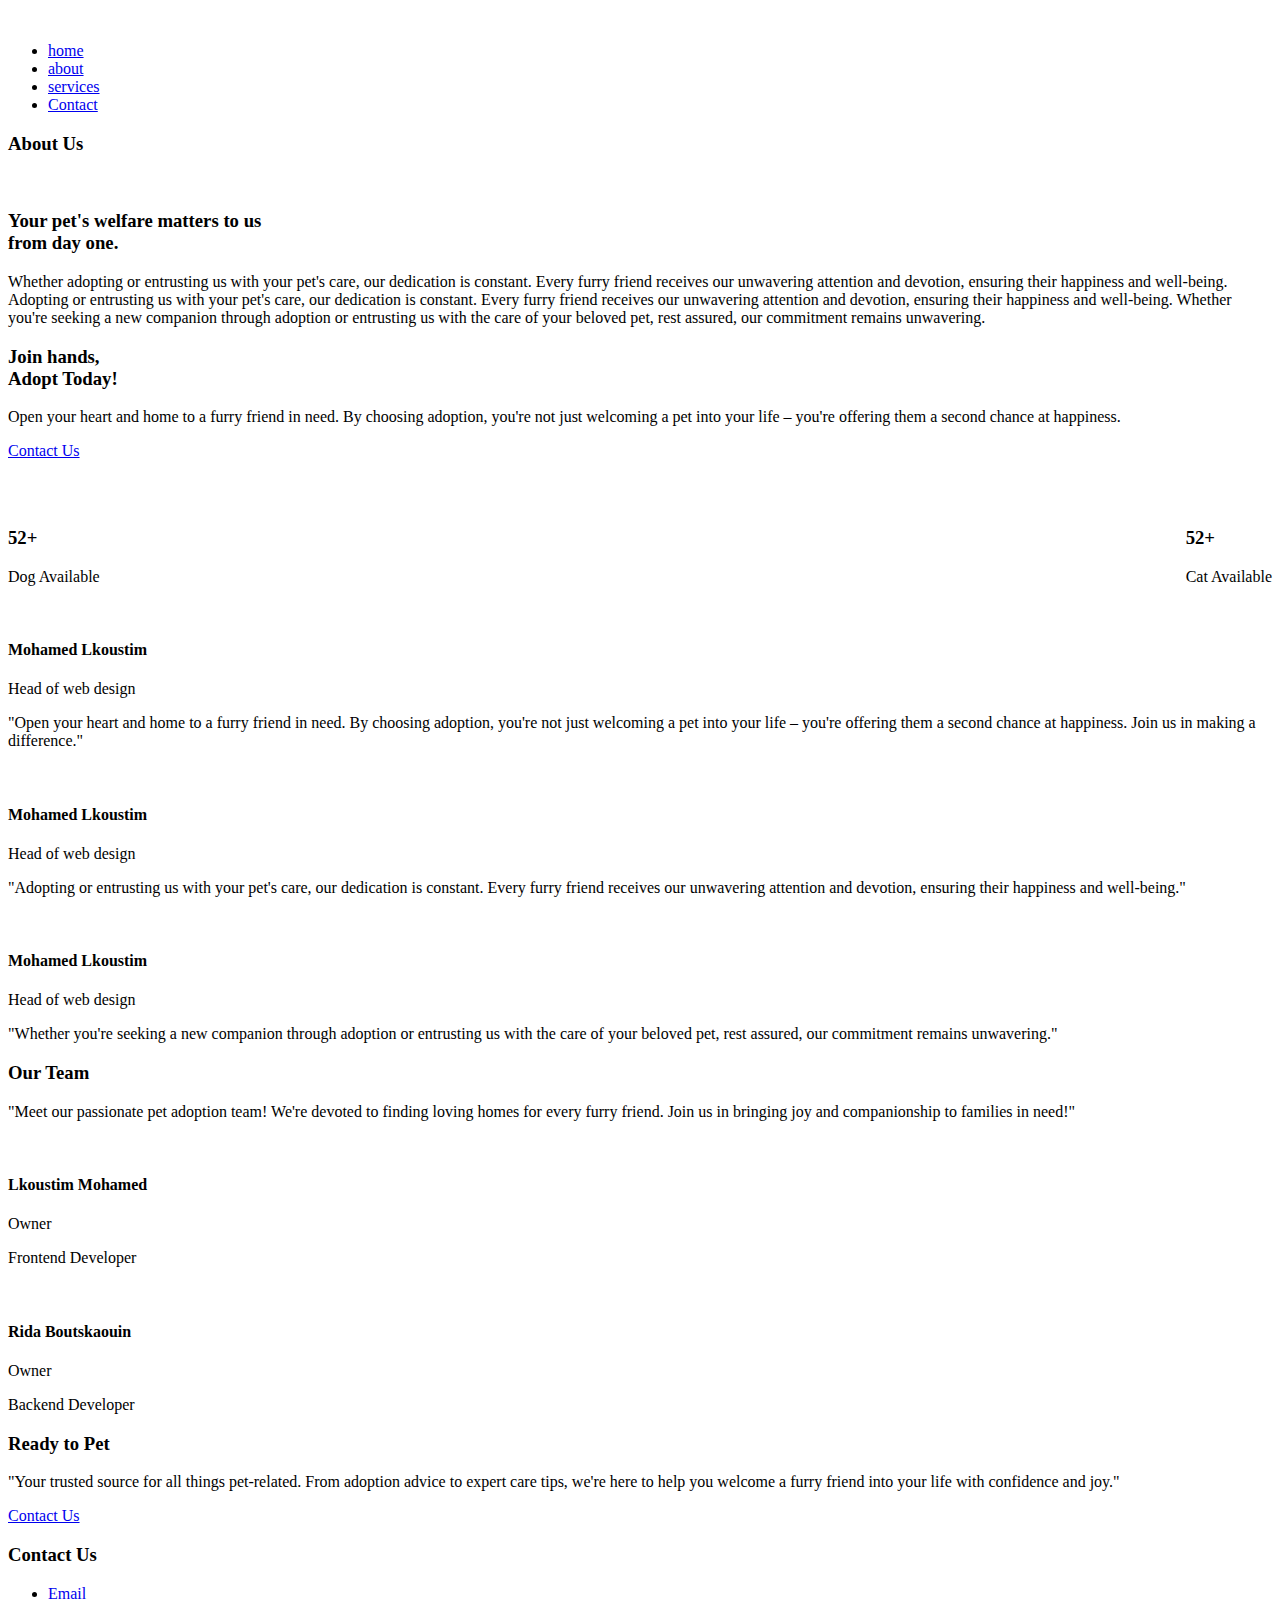
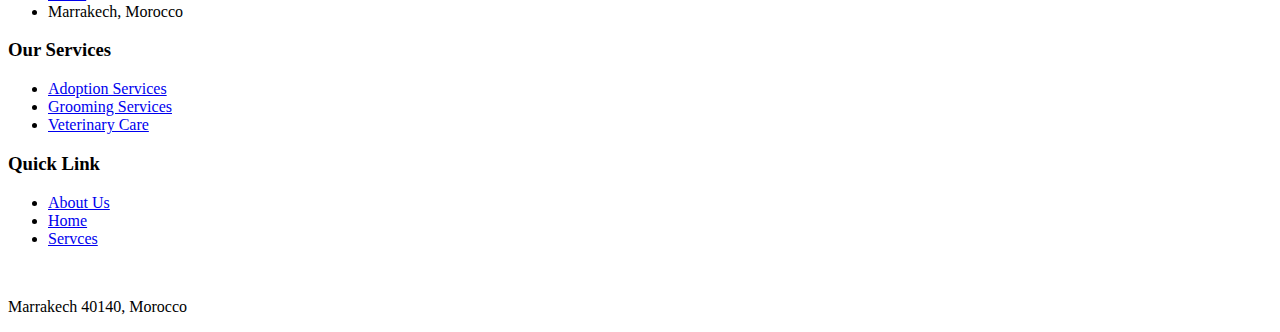
==== about.html @ b846402b "services contact and about pajes updated" ====
<!doctype html>
<html class="no-js" lang="zxx">

<head>
    <meta charset="utf-8">
    <meta http-equiv="x-ua-compatible" content="ie=edge">
    <title>Animal</title>
    <meta name="description" content="">
    <meta name="viewport" content="width=device-width, initial-scale=1">

    <!-- <link rel="manifest" href="site.webmanifest"> -->
    <link rel="shortcut icon" type="image/x-icon" href="img/favicon.png">
    <!-- Place favicon.ico in the root directory -->

    <!-- CSS here -->
    <link rel="stylesheet" href="css/bootstrap.min.css">
    <link rel="stylesheet" href="css/owl.carousel.min.css">
    <link rel="stylesheet" href="css/flaticon.css">
    <link rel="stylesheet" href="css/style.css">
</head>

<body>
    <header>
        <div class="header-area ">
            <div id="sticky-header" class="main-header-area">
                <div class="container">
                    <div class="row align-items-center">
                        <div class="col-xl-3 col-lg-3">
                            <div class="logo">
                                <a href="index.html">
                                    <img src="img/logo.png" alt="">
                                </a>
                            </div>
                        </div>
                        <div class="col-xl-9 col-lg-9">
                            <div class="main-menu  d-none d-lg-block">
                                <nav>
                                    <ul id="navigation">
                                        <li><a  href="index.html">home</a></li>
                                        <li><a href="about.html">about</a></li>
                                        <li><a href="service.html">services</a></li>
                                        <li><a href="contact.html">Contact</a></li>
                                    </ul>
                                </nav>
                            </div>
                        </div>
                        <div class="col-12">
                            <div class="mobile_menu d-block d-lg-none"></div>
                        </div>
                    </div>
                </div>
            </div>
        </div>
    </header>
    <!-- header_start  -->

    <!-- bradcam_area_start -->
    <div class="bradcam_area breadcam_bg">
        <div class="container">
            <div class="row">
                <div class="col-lg-12">
                    <div class="bradcam_text text-center">
                        <h3>About Us</h3>
                    </div>
                </div>
            </div>
        </div>
    </div>
    <!-- bradcam_area_end -->

    <!-- pet_care_area_start  -->
    <div class="pet_care_area">
        <div class="container">
            <div class="row align-items-center">
                <div class="col-lg-5 col-md-6">
                    <div class="pet_thumb">
                        <img src="img/about/pet_care.png" alt="">
                    </div>
                </div>
                <div class="col-lg-6 offset-lg-1 col-md-6">
                    <div class="pet_info">
                        <div class="section_title">
                            <h3><span>Your pet's welfare matters to us </span> <br>
                                from day one.</h3>
                            <p>Whether adopting or entrusting us with your pet's care, our dedication is constant. Every furry friend receives our unwavering attention and devotion, ensuring their happiness and well-being. Adopting or entrusting us with your pet's care, our dedication is constant. Every furry friend receives our unwavering attention and devotion, ensuring their happiness and well-being. Whether you're seeking a new companion through adoption or entrusting us with the care of your beloved pet, rest assured, our commitment remains unwavering.</p>
                        </div>
                    </div>
                </div>
            </div>
        </div>
    </div>
    <!-- pet_care_area_end  -->

    <!-- adapt_area_start  -->
    <div class="adapt_area">
        <div class="container">
            <div class="row justify-content-between align-items-center">
                <div class="col-lg-5">
                    <div class="adapt_help">
                        <div class="section_title">
                            <h3><span>Join hands,<br></span>
                                Adopt Today!</h3>
                            <p>Open your heart and home to a furry friend in need. By choosing adoption, you're not just welcoming a pet into your life – you're offering them a second chance at happiness.</p>
                            <a href="contact.html" class="boxed-btn3">Contact Us</a>
                        </div>
                    </div>
                </div>
                <div class="col-lg-6">
                    <div class="adapt_about">
                        <div class="row align-items-center">
                            <div class="col-lg-6 col-md-6" style="display: flex; justify-content: space-between; margin-top: 30px;">
                                <div class="single_adapt text-center">
                                    <img src="img/adapt_icon/3.png" alt="">
                                    <div class="adapt_content" style="margin-right: 10px;">
                                        <h3><span class="counter">52</span>+</h3>
                                        <p>Dog Available</p>
                                    </div>
                                </div>
                                <div class="single_adapt text-center" style="margin-left: 10px;">
                                    <img src="img/adapt_icon/2.png" alt="">
                                    <div class="adapt_content">
                                        <h3><span class="counter">52</span>+</h3>
                                        <p>Cat Available</p>
                                    </div>
                                </div>
                            </div>
                        </div>
                    </div>
                </div>
            </div>
        </div>
    </div>
    <!-- adapt_area_end  -->

    <!-- testmonial_area_start  -->
    <div class="testmonial_area">
        <div class="container">
            <div class="row justify-content-center">
                <div class="col-lg-10">
                    <div class="textmonial_active owl-carousel">
                        <div class="testmonial_wrap">
                            <div class="single_testmonial d-flex align-items-center">
                                <div class="test_thumb">
                                    <img src="img/testmonial/1.png" alt="">
                                </div>
                                <div class="test_content">
                                    <h4>Mohamed Lkoustim</h4>
                                    <span>Head of web design</span>
                                    <p>"Open your heart and home to a furry friend in need. By choosing adoption, you're not just welcoming a pet into your life – you're offering them a second chance at happiness. Join us in making a difference."</p>
                                </div>
                            </div>
                        </div>
                        <div class="testmonial_wrap">
                            <div class="single_testmonial d-flex align-items-center">
                                <div class="test_thumb">
                                    <img src="img/testmonial/1.png" alt="">
                                </div>
                                <div class="test_content">
                                    <h4>Mohamed Lkoustim</h4>
                                    <span>Head of web design</span>
                                    <p>"Adopting or entrusting us with your pet's care, our dedication is constant. Every furry friend receives our unwavering attention and devotion, ensuring their happiness and well-being."</p>
                                </div>
                            </div>
                        </div>
                        <div class="testmonial_wrap">
                            <div class="single_testmonial d-flex align-items-center">
                                <div class="test_thumb">
                                    <img src="img/testmonial/1.png" alt="">
                                </div>
                                <div class="test_content">
                                    <h4>Mohamed Lkoustim</h4>
                                    <span>Head of web design</span>
                                    <p>"Whether you're seeking a new companion through adoption or entrusting us with the care of your beloved pet, rest assured, our commitment remains unwavering."</p>
                                </div>
                            </div>
                        </div>
                    </div>
                </div>
            </div>

        </div>
    </div>
    <!-- testmonial_area_end  -->

    <!-- team_area_start  -->
    <div class="team_area">
        <div class="container">
            <div class="row justify-content-center ">
                <div class="col-lg-6 col-md-10">
                    <div class="section_title text-center mb-95">
                        <h3>Our Team</h3>
                        <p>"Meet our passionate pet adoption team! We're devoted to finding loving homes for every furry friend. Join us in bringing joy and companionship to families in need!"</p>
                    </div>
                </div>
            </div>
            <div class="row justify-content-center">
                <div class="col-lg-4 col-md-6">
                    <div class="single_team">
                        <div class="thumb">
                            <img src="img/team/1.png" alt="">
                        </div>
                        <div class="member_name text-center">
                            <div class="mamber_inner">
                                <h4>Lkoustim Mohamed</h4>
                                <p>Owner</p>
                                <p>Frontend Developer</p>
                            </div>
                        </div>
                    </div>
                </div>
                <div class="col-lg-4 col-md-6">
                    <div class="single_team">
                        <div class="thumb">
                            <img src="img/team/2.png" alt="">
                        </div>
                        <div class="member_name text-center">
                            <div class="mamber_inner">
                                <h4>Rida Boutskaouin</h4>
                                <p>Owner</p>
                                <p>Backend Developer</p>
                            </div>
                        </div>
                    </div>
                </div>
            </div>
        </div>
    </div>
    <!-- team_area_start  -->

    <div class="contact_anipat anipat_bg_1">
        <div class="container">
            <div class="row justify-content-center">
                <div class="col-lg-8">
                    <div class="contact_text text-center">
                        <div class="section_title text-center">
                            <h3>Ready to Pet</h3>
                            <p>"Your trusted source for all things pet-related. From adoption advice to expert care tips, we're here to help you welcome a furry friend into your life with confidence and joy."</p>
                        </div>
                        <div class="contact_btn d-flex align-items-center justify-content-center">
                            <a href="contact.html" class="boxed-btn4">Contact Us</a>
                        </div>
                    </div>
                </div>
            </div>
        </div>
    </div>

    <!-- footer_start  -->
    <footer class="footer">
        <div class="footer_top">
            <div class="container">
                <div class="row">
                    <div class="col-xl-3 col-md-6 col-lg-3">
                        <div class="footer_widget">
                            <h3 class="footer_title">
                                Contact Us
                            </h3>
                            <ul class="address_line">
                                <li><a href="#">Email</a></li>
                                <li>Marrakech, Morocco</li>
                            </ul>
                        </div>
                    </div>
                    <div class="col-xl-3  col-md-6 col-lg-3">
                        <div class="footer_widget">
                            <h3 class="footer_title">
                                Our Services
                            </h3>
                            <ul class="links">
                                <li><a href="#">Adoption Services</a></li>
                                <li><a href="#">Grooming Services</a></li>
                                <li><a href="#">Veterinary Care</a></li>
                            </ul>
                        </div>
                    </div>
                    <div class="col-xl-3  col-md-6 col-lg-3">
                        <div class="footer_widget">
                            <h3 class="footer_title">
                                Quick Link
                            </h3>
                            <ul class="links">
                                <li><a href="#">About Us</a></li>
                                <li><a href="#">Home</a></li>
                                <li><a href="#">Servces</a></li>
                            </ul>
                        </div>
                    </div>
                    <div class="col-xl-3 col-md-6 col-lg-3 ">
                        <div class="footer_widget">
                            <div class="footer_logo">
                                <a href="#">
                                    <img src="img/logo.png" alt="">
                                </a>
                            </div>
                            <p class="address_text">Marrakech 40140,
                                 Morocco
                            </p>
                        </div>
                    </div>
                </div>
            </div>
        </div>
    </footer>
    <!-- footer_end  -->


    <!-- JS here -->
    <script src="js/vendor/modernizr-3.5.0.min.js"></script>
    <script src="js/vendor/jquery-1.12.4.min.js"></script>
    <script src="js/popper.min.js"></script>
    <script src="js/bootstrap.min.js"></script>
    <script src="js/owl.carousel.min.js"></script>
    <script src="js/isotope.pkgd.min.js"></script>
    <script src="js/ajax-form.js"></script>
    <script src="js/waypoints.min.js"></script>
    <script src="js/jquery.counterup.min.js"></script>
    <script src="js/imagesloaded.pkgd.min.js"></script>
    <script src="js/scrollIt.js"></script>
    <script src="js/jquery.scrollUp.min.js"></script>
    <script src="js/wow.min.js"></script>
    <script src="js/nice-select.min.js"></script>
    <script src="js/jquery.slicknav.min.js"></script>
    <script src="js/jquery.magnific-popup.min.js"></script>
    <script src="js/plugins.js"></script>
    <script src="js/gijgo.min.js"></script>

    <!--contact js-->
    <script src="js/contact.js"></script>
    <script src="js/jquery.ajaxchimp.min.js"></script>
    <script src="js/jquery.form.js"></script>
    <script src="js/jquery.validate.min.js"></script>
    <script src="js/mail-script.js"></script>

    <script src="js/main.js"></script>
    <script>
        $('#datepicker').datepicker({
            iconsLibrary: 'fontawesome',
            disableDaysOfWeek: [0, 0],
        //     icons: {
        //      rightIcon: '<span class="fa fa-caret-down"></span>'
        //  }
        });
        $('#datepicker2').datepicker({
            iconsLibrary: 'fontawesome',
            icons: {
             rightIcon: '<span class="fa fa-caret-down"></span>'
         }

        });
        var timepicker = $('#timepicker').timepicker({
         format: 'HH.MM'
     });
    </script>
</body>

</html>
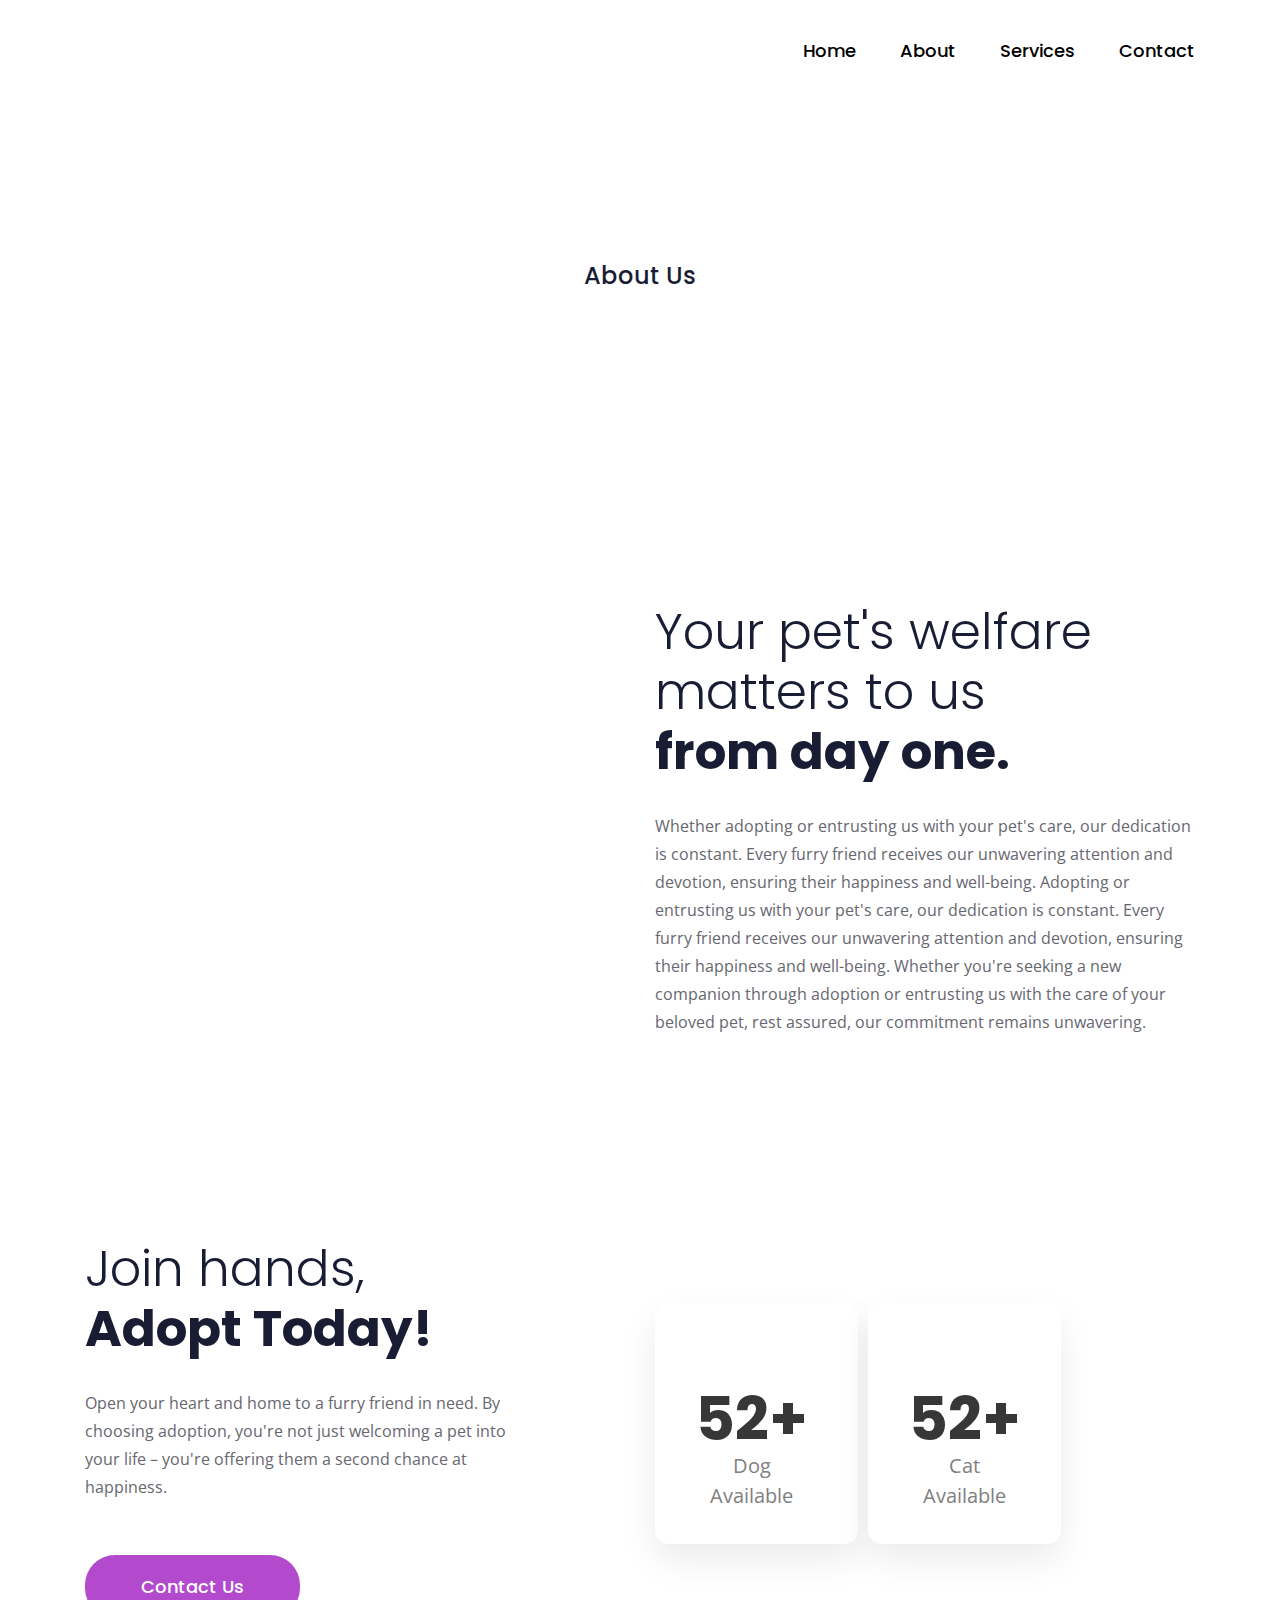
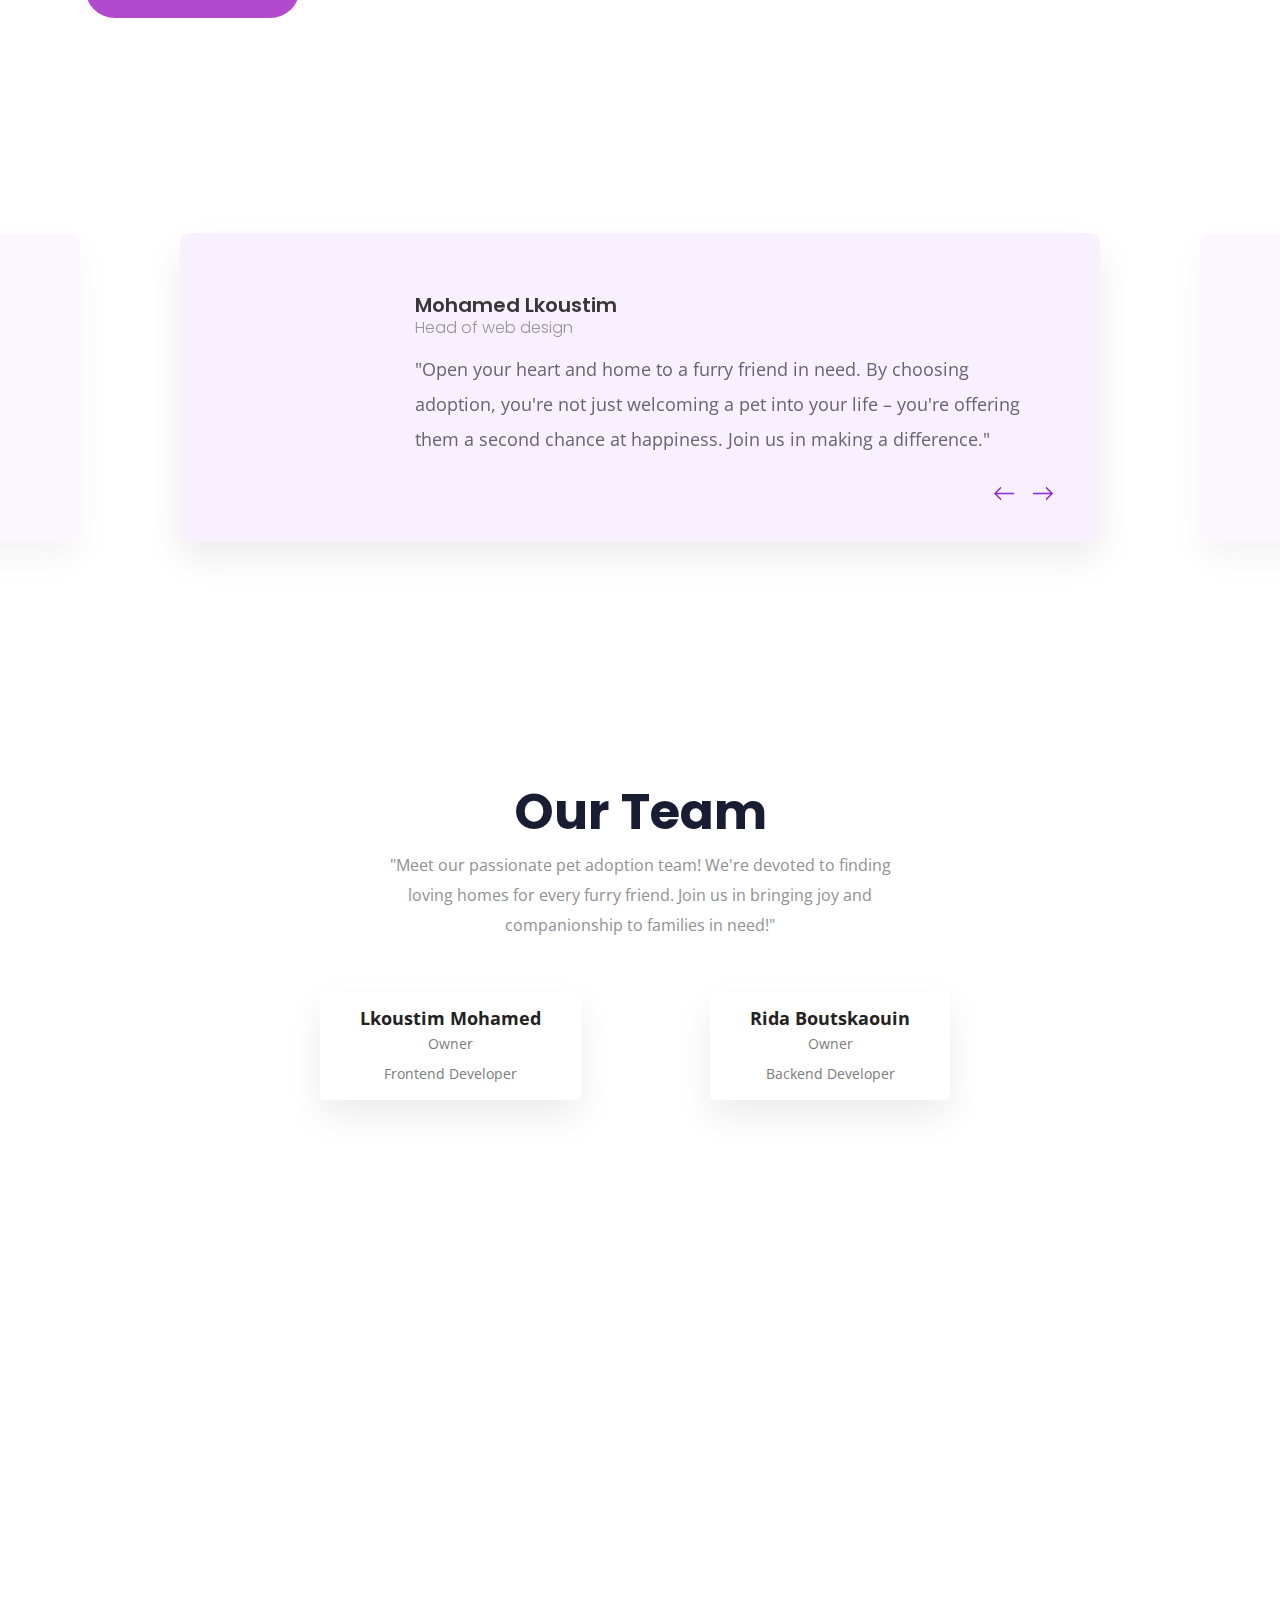
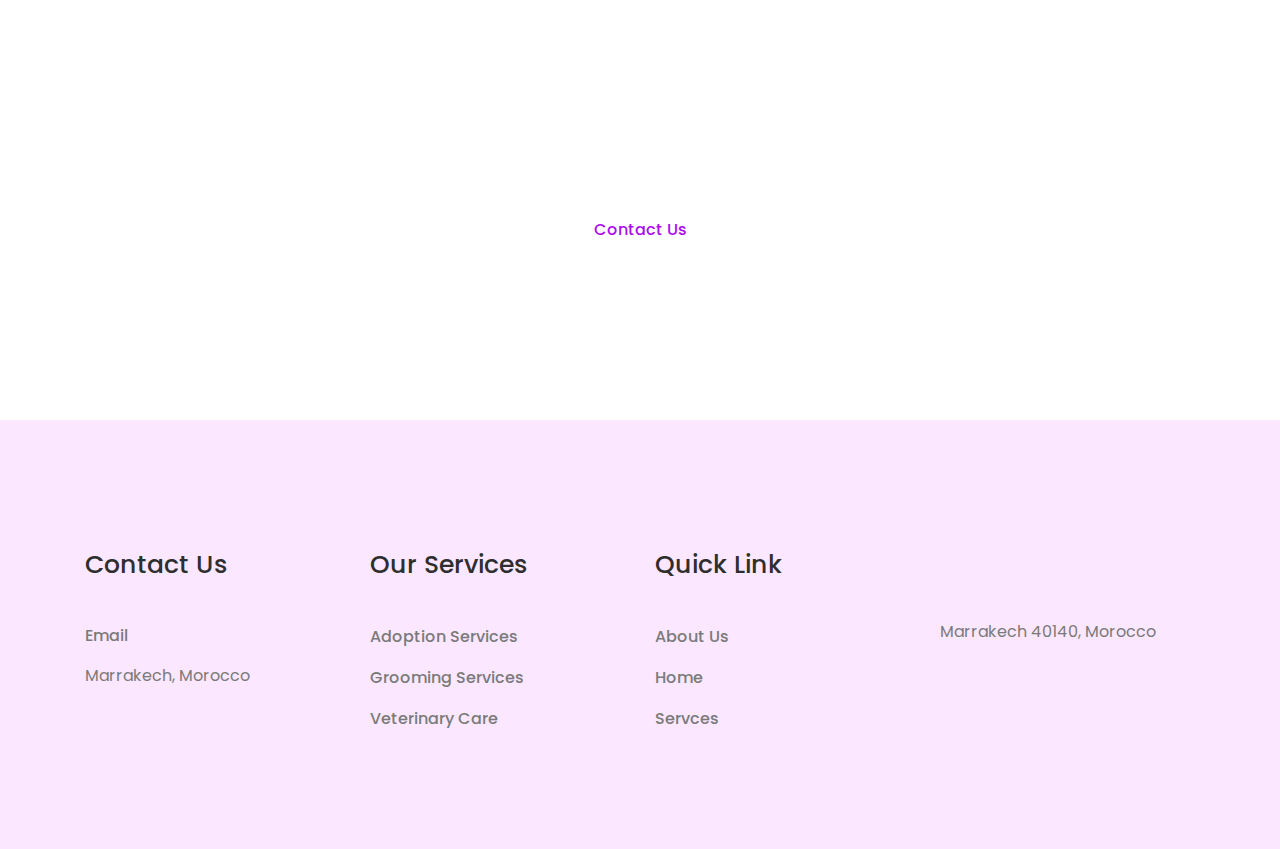
==== commit b7330a9a: "Update about.html" ====
--- a/about.html
+++ b/about.html
@@ -8,9 +8,7 @@
     <meta name="description" content="">
     <meta name="viewport" content="width=device-width, initial-scale=1">
 
-    <!-- <link rel="manifest" href="site.webmanifest"> -->
     <link rel="shortcut icon" type="image/x-icon" href="img/favicon.png">
-    <!-- Place favicon.ico in the root directory -->
 
     <!-- CSS here -->
     <link rel="stylesheet" href="css/bootstrap.min.css">
@@ -353,4 +351,4 @@
     </script>
 </body>
 
-</html>+</html>
--- a/css/flaticon.css
+++ b/css/flaticon.css
@@ -0,0 +1,21 @@
+@font-face {
+  font-family: "Flaticon";
+  src: url("../fonts/Flaticon.eot");
+  src: url("../fonts/Flaticon.eot?#iefix") format("embedded-opentype"),
+       url("../fonts/Flaticon.woff2") format("woff2"),
+       url("../fonts/Flaticon.woff") format("woff"),
+       url("../fonts/Flaticon.ttf") format("truetype"),
+       url("../fonts/Flaticon.svg#Flaticon") format("svg");
+  font-weight: normal;
+  font-style: normal;
+}
+
+[class^="flaticon-"]:before, [class*=" flaticon-"]:before,
+[class^="flaticon-"]:after, [class*=" flaticon-"]:after {   
+  font-family: Flaticon;
+font-style: normal;
+color: blueviolet;
+}
+
+.flaticon-right:before { content: "\f100"; }
+.flaticon-left:before { content: "\f101"; }--- a/css/style.css
+++ b/css/style.css
@@ -0,0 +1,1243 @@
+@import url("https://fonts.googleapis.com/css?family=Open+Sans:300i,400,400i,600,700|Poppins:200,200i,300,300i,400,500,500i,600,700,800,900&display=swap");
+@import url("https://fonts.googleapis.com/css?family=Open+Sans:300i,400,400i,600,700|Poppins:200,200i,300,300i,400,500,500i,600,700,800,900&display=swap");
+
+body {
+  font-family: "Open Sans", sans-serif;
+  font-weight: normal;
+  font-style: normal;
+}
+
+.img {
+  max-width: 100%;
+  -webkit-transition: 0.3s;
+  -moz-transition: 0.3s;
+  -o-transition: 0.3s;
+  transition: 0.3s;
+}
+
+a,
+.button {
+  -webkit-transition: 0.3s;
+  -moz-transition: 0.3s;
+  -o-transition: 0.3s;
+  transition: 0.3s;
+}
+
+a:focus,
+.button:focus, button:focus {
+  text-decoration: none;
+  outline: none;
+}
+
+a:focus {
+  text-decoration: none;
+}
+
+a:hover,
+.portfolio-cat a:hover,
+.footer -menu li a:hover {
+  text-decoration: none;
+}
+
+a,
+button {
+  outline: medium none;
+}
+
+h1, h2, h3, h4, h5 {
+  font-family: "Poppins", sans-serif;
+  color: #191d34;
+}
+
+h1 a,
+h2 a,
+h3 a,
+h4 a,
+h5 a,
+h6 a {
+  color: inherit;
+}
+
+ul {
+  margin: 0px;
+  padding: 0px;
+}
+
+li {
+  list-style: none;
+}
+
+p {
+  font-size: 16px;
+  font-weight: 400;
+  line-height: 30px;
+  color: #909092;
+  margin-bottom: 13px;
+  font-family: "Open Sans", sans-serif;
+  text-transform: math-auto;
+}
+
+label {
+  color: #7e7e7e;
+  cursor: pointer;
+  font-size: 14px;
+  font-weight: 400;
+}
+
+*::-moz-selection {
+  background: #444;
+  color: #fff;
+  text-shadow: none;
+}
+
+::-moz-selection {
+  background: #444;
+  color: #fff;
+  text-shadow: none;
+}
+
+::selection {
+  background: #444;
+  color: #fff;
+  text-shadow: none;
+}
+
+*::-webkit-input-placeholder {
+  color: #cccccc;
+  font-size: 14px;
+  opacity: 1;
+}
+
+*:-ms-input-placeholder {
+  color: #cccccc;
+  font-size: 14px;
+  opacity: 1;
+}
+
+*::-ms-input-placeholder {
+  color: #cccccc;
+  font-size: 14px;
+  opacity: 1;
+}
+
+*::placeholder {
+  color: #cccccc;
+  font-size: 14px;
+  opacity: 1;
+}
+
+h3 {
+  font-size: 24px;
+}
+
+.mb-65 {
+  margin-bottom: 67px;
+}
+
+/* button style */
+.owl-carousel .owl-nav div {
+  background: transparent;
+  height: 54px;
+  left: 0px;
+  line-height: 54px;
+  position: absolute;
+  text-align: center;
+  top: 50%;
+  -webkit-transform: translateY(-50%);
+  -ms-transform: translateY(-50%);
+  transform: translateY(-50%);
+  -webkit-transition: all 0.3s ease 0s;
+  -o-transition: all 0.3s ease 0s;
+  transition: all 0.3s ease 0s;
+  width: 54px;
+  font-size: 25px;
+  color: #fff;
+  background-color: white;
+  border-radius: 50%;
+  left: 50px;
+  font-size: 18px;
+  line-height: 54px;
+  left: -26px;
+  font-size: 18px;
+  line-height: 54px;
+  color: #000;
+}
+
+.owl-carousel .owl-nav div.owl-next {
+  left: auto;
+  right: -30px;
+}
+
+.owl-carousel .owl-nav div.owl-next i {
+  position: relative;
+  right: 0;
+  top: 1px;
+}
+
+.owl-carousel .owl-nav div.owl-prev i {
+  position: relative;
+  right: 1px;
+  top: 0px;
+}
+
+.owl-carousel:hover .owl-nav div {
+  opacity: 1;
+  visibility: visible;
+}
+
+.owl-carousel:hover .owl-nav div:hover {
+  color: #fff;
+  background: #a803ae;
+}
+
+.mb-20px {
+  margin-bottom: 20px;
+}
+
+.mb-90 {
+  margin-bottom: 90px;
+}
+
+.boxed-btn {
+  background: #fff;
+  color: #db35ee;
+  display: inline-block;
+  padding: 18px 44px;
+  font-family: "Poppins", sans-serif;
+  font-size: 14px;
+  font-weight: 400;
+  border: 0;
+  border: 1px solid #ff3500;
+  letter-spacing: 3px;
+  text-align: center;
+  color: #ff3500 !important;
+  text-transform: uppercase;
+  cursor: pointer;
+}
+
+.boxed-btn:hover {
+  background: #ff3500;
+  color: #fff !important;
+  border: 1px solid #ff3500;
+}
+
+.boxed-btn:focus {
+  outline: none;
+}
+
+.boxed-btn.large-width {
+  width: 220px;
+}
+
+.boxed-btn3 {
+  font-size: 18px;
+  font-weight: 500;
+  color: #ffffff;
+  padding: 17px 55px;
+  font-family: "Poppins", sans-serif;
+  display: inline-block;
+  -webkit-border-radius: 30px;
+  -moz-border-radius: 30px;
+  border-radius: 30px;
+  background-position: 100% 0;
+  background-position: 0 0;
+  background-color: rgb(179, 73, 205);
+  border: 1px solid transparent;
+}
+
+.boxed-btn3:hover {
+  background-size: 200% 200%;
+  color: #ffffff;
+  border: 1px solid rgb(151, 45, 250);
+  background-color: transparent;
+  color: rgb(151, 45, 250);
+}
+
+.boxed-btn3:focus {
+  outline: none;
+}
+
+.boxed-btn4 {
+  background: #fff;
+  font-size: 16px;
+  font-weight: 500;
+  border: 1px solid transparent;
+  color: #aa0ded;
+  padding: 17px 50px;
+  font-family: "Poppins", sans-serif;
+  display: inline-block;
+  -webkit-border-radius: 30px;
+  -moz-border-radius: 30px;
+  border-radius: 30px;
+}
+
+.boxed-btn4:hover {
+  background: #aa0ded;
+  color: #fff;
+  border: 1px solid #aa0ded;
+}
+
+.boxed-btn4:focus {
+  outline: none;
+}
+
+.boxed-btn2 {
+  background: transparent;
+  color: #fff;
+  display: inline-block;
+  padding: 18px 24px;
+  font-family: "Poppins", sans-serif;
+  font-size: 14px;
+  font-weight: 400;
+  border: 0;
+  border: 1px solid #fff;
+  letter-spacing: 2px;
+  text-transform: uppercase;
+  padding-bottom: 70px;
+}
+
+.boxed-btn2:hover {
+  background: #fff;
+  color: #131313 !important;
+}
+
+.boxed-btn2:focus {
+  outline: none;
+}
+
+
+.line-button::before {
+  position: absolute;
+  content: "";
+  background: #919191;
+  width: 100%;
+  height: 1px;
+  bottom: 0;
+  left: 0;
+}
+
+.line-button:hover {
+  color: #009DFF;
+}
+
+.mb-95 {
+  padding-bottom: 50px;
+}
+
+
+.section_title h3 {
+  font-size: 50px;
+  font-weight: 700;
+  line-height: 60px;
+  color: #191d34;
+  font-family: "Poppins", sans-serif;
+}
+
+.section_title h3 span {
+  font-weight: 300;
+}
+
+.section_title p {
+  font-size: 16px;
+  line-height: 30px;
+  color: #909092;
+  font-weight: 400;
+}
+
+/* line 13, ../../Arafath/CL/january 2020/240. Animal/HTML/scss/_slick-nav.scss */
+.slicknav_menu .slicknav_nav {
+  background: #fff;
+  float: right;
+  margin-top: 0;
+  padding: 0;
+  width: 95%;
+  padding: 0;
+  border-radius: 0px;
+  margin-top: 5px;
+  position: absolute;
+  left: 0;
+  right: 0;
+  margin: auto;
+  top: 11px;
+}
+
+/* line 28, ../../Arafath/CL/january 2020/240. Animal/HTML/scss/_slick-nav.scss */
+.slicknav_menu .slicknav_nav a:hover {
+  background: transparent;
+  color: #009DFF;
+}
+
+/* line 32, ../../Arafath/CL/january 2020/240. Animal/HTML/scss/_slick-nav.scss */
+.slicknav_menu .slicknav_nav a.active {
+  color: #009DFF;
+}
+
+.breadcam_bg {
+  background-image: url(../img/banner/bradcam.png);
+}
+
+.bradcam_area {
+  background-size: cover;
+  background-position: center center;
+  padding: 160px 0;
+  background-position: bottom;
+  background-repeat: no-repeat;
+  margin-bottom: 70px;
+}
+
+/* line 44, ../../Arafath/CL/january 2020/240. Animal/HTML/scss/_slick-nav.scss */
+.slicknav_menu .slicknav_nav .slicknav_btn {
+  background-color: transparent;
+  cursor: pointer;
+  margin-bottom: 10px;
+  margin-top: -40px;
+  position: relative;
+  z-index: 99;
+  border: 1px solid #ddd;
+  top: 3px;
+  right: 5px;
+  top: -36px;
+}
+
+/* line 55, ../../Arafath/CL/january 2020/240. Animal/HTML/scss/_slick-nav.scss */
+.slicknav_menu .slicknav_nav .slicknav_btn .slicknav_icon {
+  margin-right: 6px;
+  margin-top: 3px;
+  position: relative;
+  padding-bottom: 3px;
+  top: -11px;
+  right: -5px;
+}
+
+
+/* line 72, ../../Arafath/CL/january 2020/240. Animal/HTML/scss/_slick-nav.scss */
+.slicknav_nav .slicknav_arrow {
+  float: right;
+  font-size: 22px;
+  position: relative;
+  top: -9px;
+}
+
+/* line 78, ../../Arafath/CL/january 2020/240. Animal/HTML/scss/_slick-nav.scss */
+.slicknav_btn {
+  background-color: transparent;
+  cursor: pointer;
+  margin-bottom: 10px;
+  position: relative;
+  z-index: 99;
+  border: none;
+  border-radius: 3px;
+  top: 5px;
+  padding: 5px;
+  right: 5px;
+  margin-top: -5px;
+  top: -31px;
+}
+
+/* line 92, ../../Arafath/CL/january 2020/240. Animal/HTML/scss/_slick-nav.scss */
+.slicknav_btn {
+  background-color: transparent;
+  cursor: pointer;
+  margin-bottom: 10px;
+  position: relative;
+  z-index: 99;
+  border: none;
+  border-radius: 3px;
+  top: 5px;
+  padding: 5px;
+  right: 0;
+  margin-top: -5px;
+  top: -36px;
+}
+
+.header-area {
+  left: 0;
+  right: 0;
+  width: 100%;
+  top: 0;
+  z-index: 9;
+}
+
+.header-area .main-header-area {
+  background: #fff;
+}
+
+.header-area .main-header-area .logo-img {
+  text-align: center;
+}
+
+
+.header-area .main-header-area .Appointment {
+  display: -webkit-box;
+  display: -moz-box;
+  display: -ms-flexbox;
+  display: -webkit-flex;
+  display: flex;
+  -webkit-align-items: center;
+  -moz-align-items: center;
+  -ms-align-items: center;
+  align-items: center;
+  -webkit-justify-content: flex-end;
+  -moz-justify-content: flex-end;
+  -ms-justify-content: flex-end;
+  justify-content: flex-end;
+  -ms-flex-pack: flex-end;
+}
+
+.header-area .main-header-area .Appointment .socail_links ul li {
+  display: inline-block;
+}
+
+.header-area .main-header-area .Appointment .socail_links ul li a {
+  color: #A8A7A0;
+  margin: 0 10px;
+  font-size: 15px;
+}
+
+.header-area .main-header-area .Appointment .socail_links ul li a:hover {
+  color: #fff;
+}
+
+.header-area .main-header-area .Appointment .book_btn {
+  margin-left: 30px;
+}
+
+.header-area .main-header-area .Appointment .book_btn a {
+  background: #009DFF;
+  padding: 12px 26px;
+  font-size: 14px;
+  font-weight: 400;
+  border: 1px solid transparent;
+  color: #fff;
+  -webkit-border-radius: 4px;
+  -moz-border-radius: 4px;
+  border-radius: 4px;
+}
+
+.header-area .main-header-area .Appointment .book_btn a:hover {
+  background: #fff;
+  color: #009DFF;
+  border: 1px solid #009DFF;
+}
+
+.header-area .main-header-area .main-menu {
+  text-align: right;
+}
+
+.header-area .main-header-area .main-menu ul li {
+  display: inline-block;
+  position: relative;
+  margin-left: 40px;
+}
+
+.header-area .main-header-area .main-menu ul li a {
+  color: #000000;
+  font-size: 18px;
+  text-transform: capitalize;
+  font-weight: 500;
+  display: inline-block;
+  padding: 37px 0;
+  font-family: "Poppins", sans-serif;
+  position: relative;
+  text-transform: capitalize;
+}
+
+.header-area .main-header-area .main-menu ul li:hover > a {
+  color: #e80bef !important;
+}
+
+.header-area .main-header-area.sticky {
+  box-shadow: 0px 3px 16px 0px rgba(0, 0, 0, 0.1);
+  position: fixed;
+  width: 100%;
+  top: -70px;
+  left: 0;
+  right: 0;
+  z-index: 99;
+  transform: translateY(70px);
+  transition: transform 500ms ease, background 500ms ease;
+  -webkit-transition: transform 500ms ease, background 500ms ease;
+  box-shadow: 0px 3px 16px 0px rgba(0, 0, 0, 0.1);
+  background: rgba(255, 255, 255, 0.96);
+}
+
+/* line 1, ../../Arafath/CL/january 2020/240. Animal/HTML/scss/_slider.scss */
+.slider_bg_1 {
+  background-image: url(../img/banner/banner.png);
+}
+
+/* line 4, ../../Arafath/CL/january 2020/240. Animal/HTML/scss/_slider.scss */
+.slider_area {
+  position: relative;
+  z-index: 3;
+}
+
+/* line 7, ../../Arafath/CL/january 2020/240. Animal/HTML/scss/_slider.scss */
+.slider_area .single_slider {
+  height: 725px;
+  background-size: 100% 100%;
+  background-repeat: no-repeat;
+}
+
+/* line 27, ../../Arafath/CL/january 2020/240. Animal/HTML/scss/_slider.scss */
+.slider_area .single_slider .slider_text {
+  position: relative;
+  z-index: 6;
+}
+
+/* line 30, ../../Arafath/CL/january 2020/240. Animal/HTML/scss/_slider.scss */
+.slider_area .single_slider .slider_text h3 {
+  color: #ffffff;
+  font-family: "Poppins", sans-serif;
+  font-size: 75px;
+  font-weight: 200;
+  margin-bottom: 4px;
+  line-height: 85px;
+}
+
+/* line 37, ../../Arafath/CL/january 2020/240. Animal/HTML/scss/_slider.scss */
+.slider_area .single_slider .slider_text h3 span {
+  font-weight: 800;
+}
+
+
+
+/* line 53, ../../Arafath/CL/january 2020/240. Animal/HTML/scss/_slider.scss */
+.slider_area .single_slider .slider_text p {
+  font-size: 16px;
+  font-weight: 400;
+  color: #ffffff;
+  margin-bottom: 0;
+  margin-top: 0;
+  line-height: 32px;
+  display: inline-block;
+  margin-bottom: 50px;
+  margin-top: 12px;
+  width: 500px;
+}
+
+
+/* line 74, ../../Arafath/CL/january 2020/240. Animal/HTML/scss/_slider.scss */
+.slider_area .dog_thumb {
+  position: absolute;
+  bottom: 0;
+  right: 15%;
+  bottom: 60px;
+  z-index: 1;
+}
+
+
+/* line 92, ../../Arafath/CL/january 2020/240. Animal/HTML/scss/_slider.scss */
+.slider_area .dog_thumb img {
+  max-width: 100%;
+  width: 550px;
+}
+
+
+/* line 4, ../../Arafath/CL/january 2020/240. Animal/HTML/scss/_service.scss */
+.service_area {
+  padding-top: 180px;
+  padding-bottom: 106px;
+}
+
+
+/* line 15, ../../Arafath/CL/january 2020/240. Animal/HTML/scss/_service.scss */
+.service_area .single_service {
+  padding: 70px 25px 65px 25px;
+  border: 1px solid #a202a2;
+  -webkit-border-radius: 10px;
+  -moz-border-radius: 10px;
+  border-radius: 10px;
+  margin-bottom: 30px;
+  -webkit-transition: 0.5s;
+  -moz-transition: 0.5s;
+  -o-transition: 0.5s;
+  transition: 0.5s;
+}
+
+/* line 21, ../../Arafath/CL/january 2020/240. Animal/HTML/scss/_service.scss */
+.service_area .single_service .service_thumb {
+  height: 140px;
+  width: 160px;
+  background-repeat: no-repeat;
+  background-size: 100% 100%;
+  margin: auto;
+}
+
+/* line 29, ../../Arafath/CL/january 2020/240. Animal/HTML/scss/_service.scss */
+.service_area .single_service .service_thumb .service_icon img {
+  width: 200px;
+  height: 184px;
+}
+
+/* line 35, ../../Arafath/CL/january 2020/240. Animal/HTML/scss/_service.scss */
+.service_area .single_service .service_content h3 {
+  font-size: 25px;
+  font-weight: 600;
+  margin-top: 43px;
+  margin-bottom: 22px;
+}
+
+/* line 41, ../../Arafath/CL/january 2020/240. Animal/HTML/scss/_service.scss */
+.service_area .single_service .service_content p {
+  margin-bottom: 0;
+}
+
+/* line 45, ../../Arafath/CL/january 2020/240. Animal/HTML/scss/_service.scss */
+.service_area .single_service:hover {
+  -webkit-box-shadow: 0px 16px 35px 0px rgba(0, 0, 2, 0.08);
+  -moz-box-shadow: 0px 16px 35px 0px rgba(0, 0, 2, 0.08);
+  box-shadow: 0px 16px 35px 0px rgba(0, 0, 2, 0.08);
+  border: 1px solid transparent;
+}
+
+/* line 1, ../../Arafath/CL/january 2020/240. Animal/HTML/scss/_team.scss */
+.team_area {
+  padding-bottom: 200px;
+  padding-top: 125px;
+}
+
+/* line 12, ../../Arafath/CL/january 2020/240. Animal/HTML/scss/_team.scss */
+.team_area .single_team {
+  margin-bottom: 30px;
+}
+
+/* line 15, ../../Arafath/CL/january 2020/240. Animal/HTML/scss/_team.scss */
+.team_area .single_team .thumb img {
+  width: 100%;
+}
+
+/* line 19, ../../Arafath/CL/january 2020/240. Animal/HTML/scss/_team.scss */
+.team_area .single_team .member_name {
+  position: relative;
+  -webkit-transform: translateY(-35px);
+  -moz-transform: translateY(-35px);
+  -ms-transform: translateY(-35px);
+  transform: translateY(-35px);
+  -webkit-transition: 0.3s;
+  -moz-transition: 0.3s;
+  -o-transition: 0.3s;
+  transition: 0.3s;
+}
+
+/* line 23, ../../Arafath/CL/january 2020/240. Animal/HTML/scss/_team.scss */
+.team_area .single_team .member_name .mamber_inner {
+  border-radius: 5px;
+  display: inline-block;
+  padding: 16px 40px 11px 40px;
+  background-color: rgb(255, 255, 255);
+  box-shadow: 0px 16px 35px 0px rgba(0, 0, 2, 0.08);
+}
+
+/* line 29, ../../Arafath/CL/january 2020/240. Animal/HTML/scss/_team.scss */
+.team_area .single_team .member_name .mamber_inner h4 {
+  font-family: "Open Sans", sans-serif;
+  font-weight: 700;
+  color: #222222;
+  margin-bottom: 0;
+}
+
+/* line 35, ../../Arafath/CL/january 2020/240. Animal/HTML/scss/_team.scss */
+.team_area .single_team .member_name .mamber_inner p {
+  font-size: 14px;
+  color: #7a7b7c;
+  font-weight: 400;
+  margin-bottom: 0;
+}
+
+/* line 44, ../../Arafath/CL/january 2020/240. Animal/HTML/scss/_team.scss */
+.team_area .single_team:hover .member_name {
+  -webkit-transform: translateY(-25px);
+  -moz-transform: translateY(-25px);
+  -ms-transform: translateY(-25px);
+  transform: translateY(-25px);
+}
+
+/* line 2, ../../Arafath/CL/january 2020/240. Animal/HTML/scss/_testmonial.scss */
+.testmonial_area {
+  background-size: cover;
+  background-position: center center;
+  background-repeat: no-repeat;
+  position: relative;
+  padding: 125px 0  115px 0;
+  overflow: hidden;
+  background: #fff;
+}
+
+/* line 17, ../../Arafath/CL/january 2020/240. Animal/HTML/scss/_testmonial.scss */
+.testmonial_area .single_testmonial {
+  -webkit-box-shadow: 0px 16px 35px 0px rgba(0, 0, 2, 0.08);
+  -moz-box-shadow: 0px 16px 35px 0px rgba(0, 0, 2, 0.08);
+  box-shadow: 0px 16px 35px 0px rgba(0, 0, 2, 0.08);
+  -webkit-border-radius: 10px;
+  -moz-border-radius: 10px;
+  border-radius: 10px;
+  padding: 60px 80px 85px 80px;
+  background-color: rgb(248, 240, 255);
+}
+
+/* line 28, ../../Arafath/CL/january 2020/240. Animal/HTML/scss/_testmonial.scss */
+.testmonial_area .single_testmonial .test_thumb {
+  margin-right: 25px;
+}
+
+/* line 33, ../../Arafath/CL/january 2020/240. Animal/HTML/scss/_testmonial.scss */
+.testmonial_area .single_testmonial .test_thumb img {
+  max-width: 130px;
+}
+
+/* line 38, ../../Arafath/CL/january 2020/240. Animal/HTML/scss/_testmonial.scss */
+.testmonial_area .single_testmonial .test_content h4 {
+  font-size: 20px;
+  font-weight: 600;
+  color: #383737;
+  margin-bottom: 0;
+}
+
+/* line 44, ../../Arafath/CL/january 2020/240. Animal/HTML/scss/_testmonial.scss */
+.testmonial_area .single_testmonial .test_content span {
+  display: block;
+  color: #979797;
+  font-family: "Poppins", sans-serif;
+  font-weight: 300;
+  font-size: 16px;
+  margin-bottom: 16px;
+  line-height: 1;
+  margin-top: 3px;
+}
+
+/* line 54, ../../Arafath/CL/january 2020/240. Animal/HTML/scss/_testmonial.scss */
+.testmonial_area .single_testmonial .test_content p {
+  font-size: 18px;
+  color: #66666f;
+  margin-bottom: 0;
+  line-height: 35px;
+}
+
+/* line 71, ../../Arafath/CL/january 2020/240. Animal/HTML/scss/_testmonial.scss */
+.testmonial_area .textmonial_active .owl-item {
+  opacity: .6;
+}
+
+/* line 73, ../../Arafath/CL/january 2020/240. Animal/HTML/scss/_testmonial.scss */
+.testmonial_area .textmonial_active .owl-item.active {
+  opacity: 1;
+}
+
+/* line 79, ../../Arafath/CL/january 2020/240. Animal/HTML/scss/_testmonial.scss */
+.testmonial_area .owl-carousel .owl-item img {
+  display: inline-block;
+  width: 130px;
+}
+
+/* line 83, ../../Arafath/CL/january 2020/240. Animal/HTML/scss/_testmonial.scss */
+.testmonial_area .owl-carousel .owl-nav div.owl-next {
+  left: auto;
+  right: 40px;
+}
+
+/* line 87, ../../Arafath/CL/january 2020/240. Animal/HTML/scss/_testmonial.scss */
+.testmonial_area .owl-carousel .owl-nav div {
+  left: 0;
+  background: #000;
+  width: 34px;
+  height: 34px;
+  line-height: 34px;
+  text-align: center;
+  -webkit-border-radius: 4px;
+  -moz-border-radius: 4px;
+  border-radius: 4px;
+  border: 1px solid #ddc4c4;
+  background: #fff;
+  font-size: 14px;
+  color: #f39b80 !important;
+  left: auto;
+  bottom: 30px;
+  -webkit-transform: translateY(0%);
+  -ms-transform: translateY(0%);
+  transform: translateY(0%);
+  top: auto;
+  right: 78px;
+  font-size: 20px;
+  border: none;
+  color: #D9D9D9;
+  background: transparent;
+}
+
+/* line 111, ../../Arafath/CL/january 2020/240. Animal/HTML/scss/_testmonial.scss */
+.testmonial_area .owl-carousel .owl-nav div {
+  color: #d9d9d9 !important;
+}
+
+/* line 113, ../../Arafath/CL/january 2020/240. Animal/HTML/scss/_testmonial.scss */
+.testmonial_area .owl-carousel .owl-nav div:hover {
+  color: #383737  !important;
+  background: transparent;
+}
+
+/* line 118, ../../Arafath/CL/january 2020/240. Animal/HTML/scss/_testmonial.scss */
+.testmonial_area .owl-carousel .owl-nav div.owl-prev i {
+  position: relative;
+  right: 1px;
+  top: -1px;
+}
+
+/* line 124, ../../Arafath/CL/january 2020/240. Animal/HTML/scss/_testmonial.scss */
+.testmonial_area .owl-carousel .owl-nav div.owl-next i {
+  position: relative;
+  right: 0;
+  top: -1px;
+}
+
+/* line 131, ../../Arafath/CL/january 2020/240. Animal/HTML/scss/_testmonial.scss */
+.testmonial_area .owl-carousel .owl-stage-outer {
+  position: relative;
+  overflow: visible;
+}
+
+/* line 1, ../../Arafath/CL/january 2020/240. Animal/HTML/scss/_footer.scss */
+.footer {
+  background-repeat: no-repeat;
+  background-position: center center;
+  background-repeat: no-repeat;
+  background-size: cover;
+  background: #fbe7ff;
+  position: relative;
+  z-index: 0;
+}
+
+/* line 9, ../../Arafath/CL/january 2020/240. Animal/HTML/scss/_footer.scss */
+.footer .footer_top {
+  padding-top: 130px;
+  padding-bottom: 110px;
+}
+
+
+/* line 17, ../../Arafath/CL/january 2020/240. Animal/HTML/scss/_footer.scss */
+.footer .footer_top .footer_widget .address_text {
+  font-size: 16px;
+  font-weight: 400;
+  color: #7a7a7a;
+  line-height: 28px;
+  font-family: "Poppins", sans-serif;
+}
+
+
+/* line 31, ../../Arafath/CL/january 2020/240. Animal/HTML/scss/_footer.scss */
+.footer .footer_top .footer_widget .address_line li {
+  font-size: 16px;
+  font-weight: 400;
+  line-height: 40px;
+  font-family: "Poppins", sans-serif;
+  color: #7a7a7a;
+}
+
+/* line 39, ../../Arafath/CL/january 2020/240. Animal/HTML/scss/_footer.scss */
+.footer .footer_top .footer_widget .links {
+  position: relative;
+  top: 0;
+}
+
+/* line 43, ../../Arafath/CL/january 2020/240. Animal/HTML/scss/_footer.scss */
+.footer .footer_top .footer_widget .links.double_links li {
+  width: 50%;
+  float: left;
+}
+
+/* line 49, ../../Arafath/CL/january 2020/240. Animal/HTML/scss/_footer.scss */
+.footer .footer_top .footer_widget .footer_title {
+  font-size: 25px;
+  font-weight: 500;
+  color: #2e2e2e;
+  text-transform: capitalize;
+  margin-bottom: 36px;
+  font-family: "Poppins", sans-serif;
+  position: relative;
+}
+
+/* line 61, ../../Arafath/CL/january 2020/240. Animal/HTML/scss/_footer.scss */
+.footer .footer_top .footer_widget .footer_logo {
+  font-size: 22px;
+  font-weight: 400;
+  color: #fff;
+  text-transform: capitalize;
+  margin-bottom: 35px;
+}
+
+
+/* line 71, ../../Arafath/CL/january 2020/240. Animal/HTML/scss/_footer.scss */
+.footer .footer_top .footer_widget p {
+  color: #AAB1B7;
+  font-size: 14px;
+  font-weight: 400;
+  line-height: 26px;
+  color: #AAB1B7;
+}
+
+/* line 78, ../../Arafath/CL/january 2020/240. Animal/HTML/scss/_footer.scss */
+.footer .footer_top .footer_widget p a {
+  color: #AAB1B7;
+}
+
+/* line 80, ../../Arafath/CL/january 2020/240. Animal/HTML/scss/_footer.scss */
+.footer .footer_top .footer_widget p a:hover {
+  color: #cc2dc2;
+}
+
+/* line 86, ../../Arafath/CL/january 2020/240. Animal/HTML/scss/_footer.scss */
+.footer .footer_top .footer_widget p.footer_text {
+  font-size: 16px;
+  color: #B2B2B2;
+  margin-bottom: 23px;
+  font-weight: 400;
+  line-height: 26px;
+}
+
+/* line 92, ../../Arafath/CL/january 2020/240. Animal/HTML/scss/_footer.scss */
+.footer .footer_top .footer_widget p.footer_text a.domain {
+  color: #B2B2B2;
+  font-weight: 400;
+}
+
+/* line 95, ../../Arafath/CL/january 2020/240. Animal/HTML/scss/_footer.scss */
+.footer .footer_top .footer_widget p.footer_text a.domain:hover {
+  color: #eb592d;
+  border-bottom: 1px solid #eb592d;
+}
+
+/* line 101, ../../Arafath/CL/january 2020/240. Animal/HTML/scss/_footer.scss */
+.footer .footer_top .footer_widget p.footer_text.doanar a {
+  font-weight: 500;
+  color: #B2B2B2;
+}
+
+/* line 105, ../../Arafath/CL/january 2020/240. Animal/HTML/scss/_footer.scss */
+.footer .footer_top .footer_widget p.footer_text.doanar a:hover {
+  color: #eb592d;
+  border-bottom: 1px solid #eb592d;
+}
+
+/* line 109, ../../Arafath/CL/january 2020/240. Animal/HTML/scss/_footer.scss */
+.footer .footer_top .footer_widget p.footer_text.doanar a.first {
+  margin-bottom: 10px;
+}
+
+/* line 117, ../../Arafath/CL/january 2020/240. Animal/HTML/scss/_footer.scss */
+.footer .footer_top .footer_widget ul li {
+  color: #7a7a7a;
+  font-size: 16px;
+  line-height: 40px;
+}
+
+/* line 121, ../../Arafath/CL/january 2020/240. Animal/HTML/scss/_footer.scss */
+.footer .footer_top .footer_widget ul li a {
+  color: #7a7a7a;
+  font-weight: 500;
+  font-family: "Poppins", sans-serif;
+}
+
+/* line 125, ../../Arafath/CL/january 2020/240. Animal/HTML/scss/_footer.scss */
+.footer .footer_top .footer_widget ul li a:hover {
+  color: #eb2dd5;
+}
+
+/* line 1, ../../Arafath/CL/january 2020/240. Animal/HTML/scss/_pet_care.scss */
+.pet_care_area {
+  padding-top: 73px;
+  padding-bottom: 24px;
+}
+
+
+/* line 10, ../../Arafath/CL/january 2020/240. Animal/HTML/scss/_pet_care.scss */
+.pet_care_area .pet_thumb img {
+  width: 100%;
+  padding-top: 50px;
+}
+
+/* line 19, ../../Arafath/CL/january 2020/240. Animal/HTML/scss/_pet_care.scss */
+.pet_care_area .pet_info .section_title p {
+  color: #66666f;
+  line-height: 28px;
+  font-size: 16px;
+  margin-bottom: 54px;
+  margin-top: 30px;
+}
+
+/* line 1, ../../Arafath/CL/january 2020/240. Animal/HTML/scss/_adapt.scss */
+.adapt_area {
+  padding-bottom: 90px;
+  padding-top: 125px;
+}
+
+
+/* line 20, ../../Arafath/CL/january 2020/240. Animal/HTML/scss/_adapt.scss */
+.adapt_area .adapt_help .section_title p {
+  color: #66666f;
+  line-height: 28px;
+  font-size: 16px;
+  margin-bottom: 54px;
+  margin-top: 30px;
+}
+
+/* line 30, ../../Arafath/CL/january 2020/240. Animal/HTML/scss/_adapt.scss */
+.adapt_area .adapt_about .single_adapt {
+  margin-bottom: 40px;
+  box-shadow: 0px 16px 35px 0px rgba(0, 0, 2, 0.08);
+  border-radius: 14px;
+  background: #fff;
+  padding: 40px 40px 33px 40px;
+}
+
+/* line 40, ../../Arafath/CL/january 2020/240. Animal/HTML/scss/_adapt.scss */
+.adapt_area .adapt_about .single_adapt .adapt_content h3 {
+  font-size: 60px;
+  font-weight: 700;
+  font-family: "Poppins", sans-serif;
+  color: #383737;
+  display: inline-block;
+  margin-bottom: 2px;
+  margin-top: 22px;
+  line-height: 1;
+}
+
+/* line 50, ../../Arafath/CL/january 2020/240. Animal/HTML/scss/_adapt.scss */
+.adapt_area .adapt_about .single_adapt .adapt_content p {
+  font-size: 20px;
+  color: #808080;
+  font-weight: 400;
+  font-family: "Open Sans", sans-serif;
+  display: block;
+  margin-bottom: 0;
+}
+
+/* line 1, ../../Arafath/CL/january 2020/240. Animal/HTML/scss/_anipat.scss */
+.anipat_bg_1 {
+  background-image: url(../img/banner/contact_bg.png);
+}
+
+/*=================== contact banner start ====================*/
+
+/* line 5, ../../Arafath/CL/january 2020/240. Animal/HTML/scss/_anipat.scss */
+.contact_anipat {
+  background-position: center center;
+  background-size: cover;
+  padding-top: 170px;
+  padding-bottom: 160px;
+  background-size: 100% 100%;
+  background-repeat: no-repeat;
+}
+
+/* line 18, ../../Arafath/CL/january 2020/240. Animal/HTML/scss/_anipat.scss */
+.contact_anipat .contact_text .section_title h3 {
+  color: #fff;
+}
+
+/* line 21, ../../Arafath/CL/january 2020/240. Animal/HTML/scss/_anipat.scss */
+.contact_anipat .contact_text .section_title p {
+  font-size: 20px;
+  color: #fff;
+  line-height: 40px;
+  margin-top: 35px;
+  margin-bottom: 50px;
+}
+
+
+/* line 34, ../../Arafath/CL/january 2020/240. Animal/HTML/scss/_anipat.scss */
+.contact_anipat .contact_text .contact_btn p {
+  margin-bottom: 0;
+  font-size: 18px;
+  font-weight: 400;
+  font-family: "Poppins", sans-serif;
+  color: #fff;
+  margin-left: 20px;
+}
+
+/* line 45, ../../Arafath/CL/january 2020/240. Animal/HTML/scss/_anipat.scss */
+.contact_anipat .contact_text .contact_btn p a {
+  font-weight: 600;
+  color: #fff;
+  margin-left: 10px;
+}
+
+/* line 10, ../../Arafath/CL/january 2020/240. Animal/HTML/scss/_contact.scss */
+.contact-info {
+  margin-bottom: 25px;
+}
+
+/* line 13, ../../Arafath/CL/january 2020/240. Animal/HTML/scss/_contact.scss */
+.contact-info__icon {
+  margin-right: 20px;
+}
+
+/* line 16, ../../Arafath/CL/january 2020/240. Animal/HTML/scss/_contact.scss */
+.contact-info__icon i, .contact-info__icon span {
+  color: #8f9195;
+  font-size: 27px;
+}
+
+/* line 24, ../../Arafath/CL/january 2020/240. Animal/HTML/scss/_contact.scss */
+.contact-info .media-body h3 {
+  font-size: 16px;
+  margin-bottom: 0;
+  font-size: 16px;
+  color: #2a2a2a;
+}
+
+/* line 30, ../../Arafath/CL/january 2020/240. Animal/HTML/scss/_contact.scss */
+.contact-info .media-body h3 a:hover {
+  color: #222222;
+}
+
+/* line 36, ../../Arafath/CL/january 2020/240. Animal/HTML/scss/_contact.scss */
+.contact-info .media-body p {
+  color: #8a8a8a;
+}
+
+/*=================== contact banner end ====================*/
+/*=================== contact form start ====================*/
+/* line 45, ../../Arafath/CL/january 2020/240. Animal/HTML/scss/_contact.scss */
+.contact-title {
+  font-size: 27px;
+  font-weight: 600;
+  margin-bottom: 20px;
+}
+
+/* line 53, ../../Arafath/CL/january 2020/240. Animal/HTML/scss/_contact.scss */
+.form-contact label {
+  font-size: 14px;
+}
+
+/* line 57, ../../Arafath/CL/january 2020/240. Animal/HTML/scss/_contact.scss */
+.form-contact .form-group {
+  margin-bottom: 30px;
+}
+
+/* line 61, ../../Arafath/CL/january 2020/240. Animal/HTML/scss/_contact.scss */
+.form-contact .form-control {
+  border: 1px solid #e5e6e9;
+  border-radius: 0px;
+  height: 48px;
+  padding-left: 18px;
+  font-size: 13px;
+  background: transparent;
+}
+
+/* line 69, ../../Arafath/CL/january 2020/240. Animal/HTML/scss/_contact.scss */
+.form-contact .form-control:focus {
+  outline: 0;
+  box-shadow: none;
+}
+
+/* line 74, ../../Arafath/CL/january 2020/240. Animal/HTML/scss/_contact.scss */
+.form-contact .form-control::placeholder {
+  font-weight: 300;
+  color: #999999;
+}
+
+/* line 80, ../../Arafath/CL/january 2020/240. Animal/HTML/scss/_contact.scss */
+.form-contact textarea {
+  border-radius: 0px;
+  height: 100% !important;
+}
+
+/*=================== contact form end ====================*/